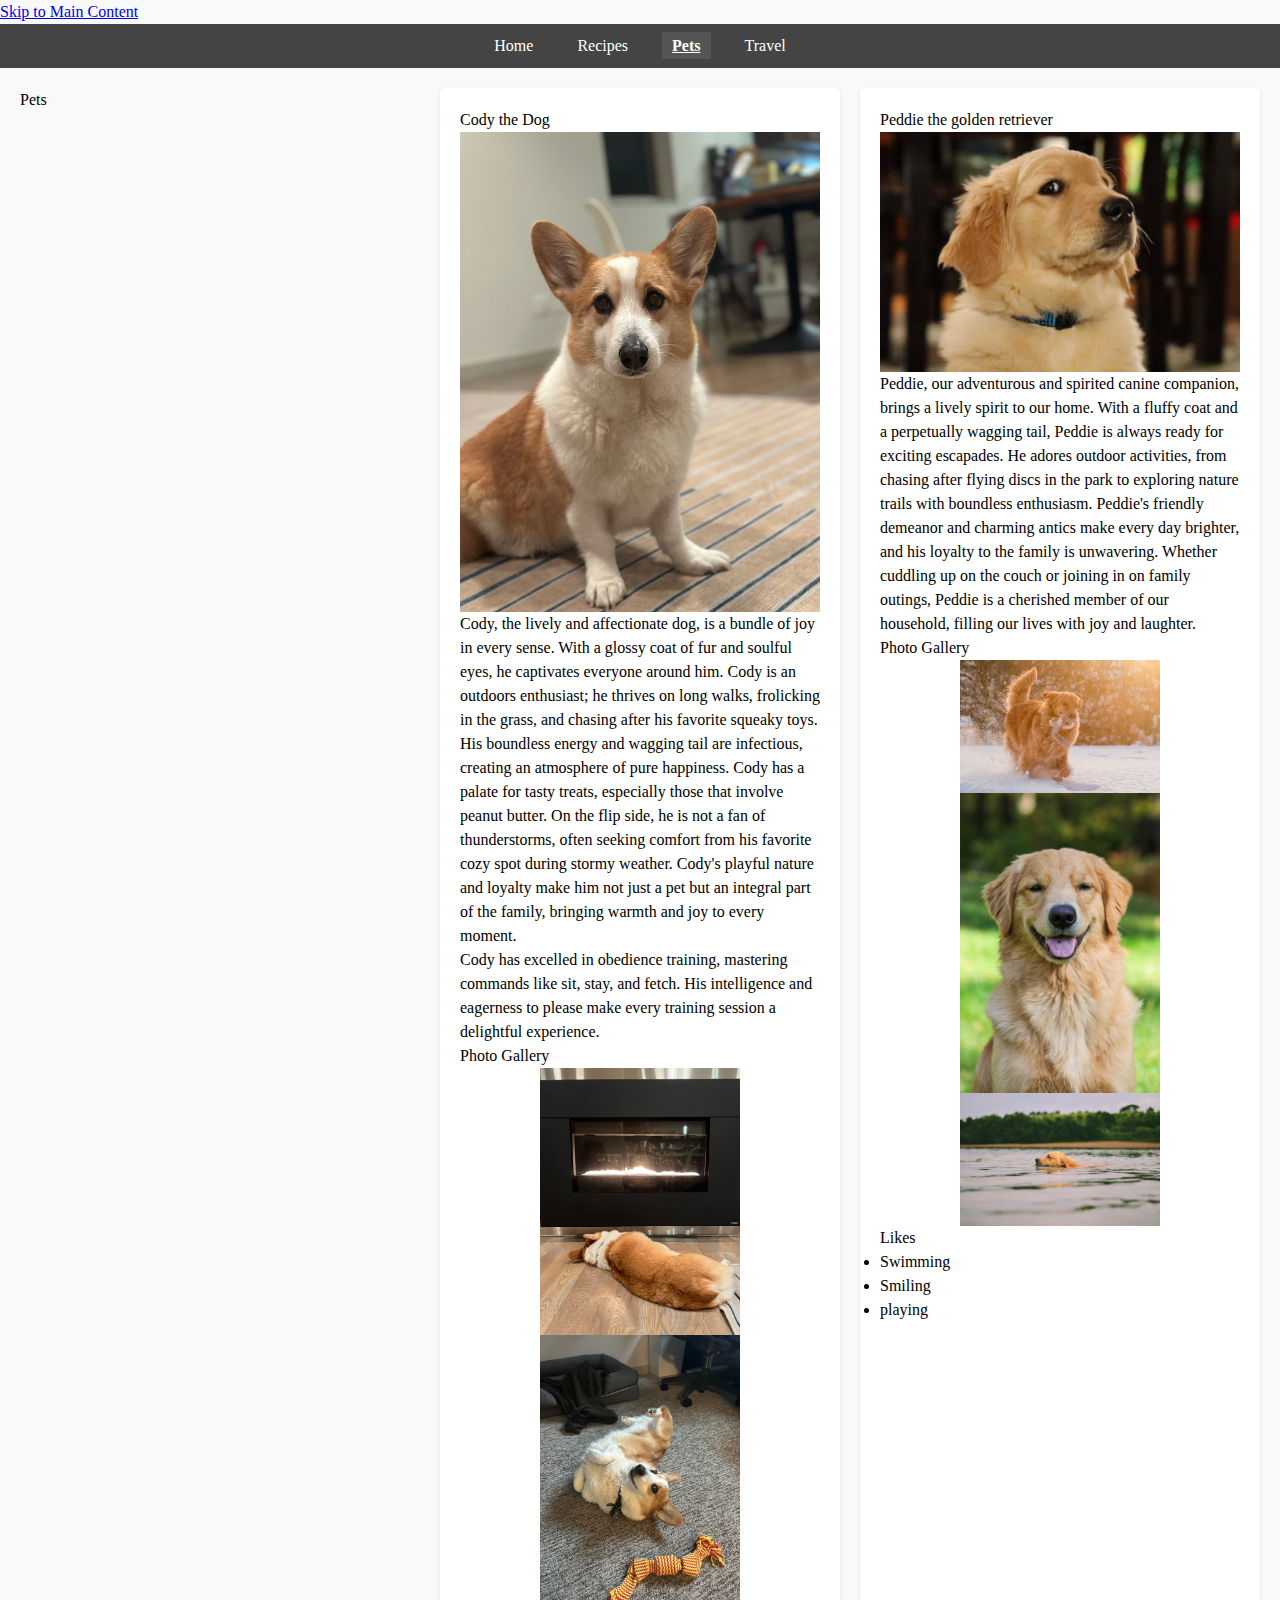
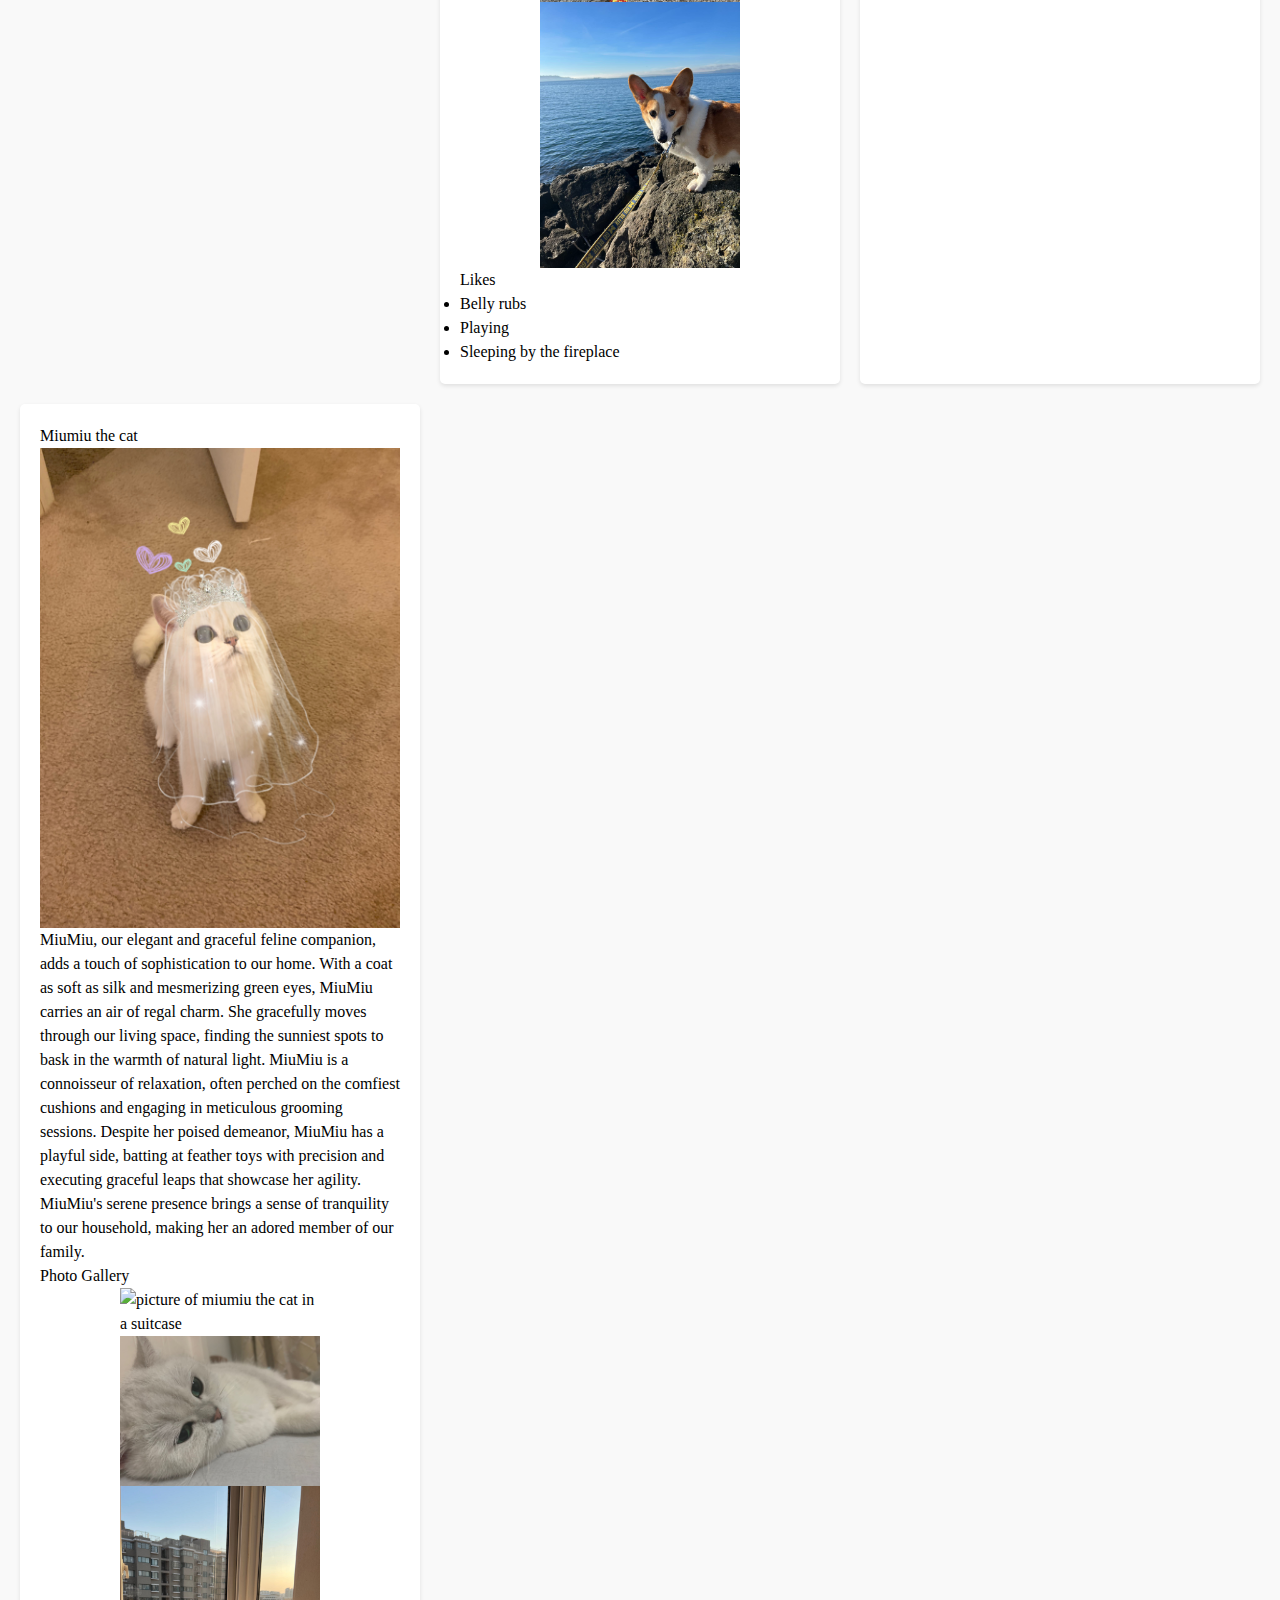
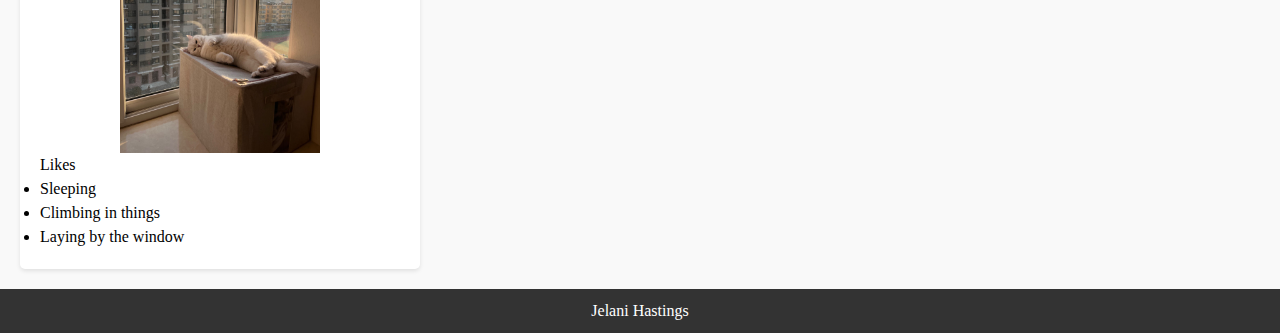
==== pets.html @ b9f97d59 "Add files via upload" ====
<!DOCTYPE html>
<html lang="en">
<head>
    <meta charset="UTF-8">
    <meta name="viewport" content="width=device-width, initial-scale=1.0">
    <link rel="stylesheet" href="css/html5reset.css">
    <link rel="stylesheet" href="css/style.css">
    <title>Pets</title>
</head>
<body>
    <a href="#main">Skip to Main Content</a>
    <nav>
        <ul>
            <li><a href="index.html">Home</a></li>
            <li><a href="recipes.html">Recipes</a></li>
            <li class="current-page"><a href="pets.html">Pets</a></li>
            <li><a href ="travel.html">Travel</a></li>
        </ul>
    </nav>

    <main id="main" class="grid-container"> 
        <h1>Pets</h1>
        <div>
            <div>
                <h2>Cody the Dog</h2>
                <img src="images/cody.jpg" width="400" alt="Picture of Cody the Dog">
                <p>Cody, the lively and affectionate dog, is a bundle of joy in every sense. With a glossy coat of fur and soulful eyes, he captivates everyone around him. Cody is an outdoors enthusiast; he thrives on long walks, frolicking in the grass, and chasing after his favorite squeaky toys. His boundless energy and wagging tail are infectious, creating an atmosphere of pure happiness. Cody has a palate for tasty treats, especially those that involve peanut butter. On the flip side, he is not a fan of thunderstorms, often seeking comfort from his favorite cozy spot during stormy weather. Cody's playful nature and loyalty make him not just a pet but an integral part of the family, bringing warmth and joy to every moment.</p>
                <p>Cody has excelled in obedience training, mastering commands like sit, stay, and fetch. His intelligence and eagerness to please make every training session a delightful experience.</p>
            </div>

            <div class="cody-photos">
                <h3>Photo Gallery</h3>
                <img src="images/cody_fireplace.jpg" width="200" alt="Picture of Cody at fireplace">
                <img src="images/cody_play.jpg" width="200" alt="Picture of Cody playing">
                <img src="images/cody_sea.jpg" width="200" alt="Picture of cody at the sea">
            </div>
           
            <h3>Likes</h3>
            <ul>
                <li>Belly rubs</li>
                <li>Playing</li>
                <li>Sleeping by the fireplace</li>
            </ul>
        </div>

        <div>
            <h2>Peddie the golden retriever</h2>
            <img src="images/peddie.jpg" width="400" alt="picture of peddie the dog">
            <p>Peddie, our adventurous and spirited canine companion, brings a lively spirit to our home. With a fluffy coat and a perpetually wagging tail, Peddie is always ready for exciting escapades. He adores outdoor activities, from chasing after flying discs in the park to exploring nature trails with boundless enthusiasm. Peddie's friendly demeanor and charming antics make every day brighter, and his loyalty to the family is unwavering. Whether cuddling up on the couch or joining in on family outings, Peddie is a cherished member of our household, filling our lives with joy and laughter.</p>
            
            <h3>Photo Gallery</h3>
            <img src="images/peddie_play.jpg" width="200" alt="picture of peddie playing">
            <img src="images/peddie_smile.jpg" width="200" alt="picture of peddie smiling">
            <img src="images/peddie_swim.jpg" width="200" alt="picture of peddie swimming">
            
            <h3>Likes</h3>
            <ul>
                <li>Swimming</li>
                <li>Smiling</li>
                <li>playing</li>
            </ul>
        </div>

        <div>
            <h2>Miumiu the cat</h2>
            <img src="images/miumiu.jpg" width="400" alt="a picture of miumiu the cat">
            <p>MiuMiu, our elegant and graceful feline companion, adds a touch of sophistication to our home. With a coat as soft as silk and mesmerizing green eyes, MiuMiu carries an air of regal charm. She gracefully moves through our living space, finding the sunniest spots to bask in the warmth of natural light. MiuMiu is a connoisseur of relaxation, often perched on the comfiest cushions and engaging in meticulous grooming sessions. Despite her poised demeanor, MiuMiu has a playful side, batting at feather toys with precision and executing graceful leaps that showcase her agility. MiuMiu's serene presence brings a sense of tranquility to our household, making her an adored member of our family.</p>

            <h3>Photo Gallery</h3>
            <img src="images/miumiu_in_the_bag.jpeg" width="200" alt="picture of miumiu the cat in a suitcase">
            <img src="images/miumiu_sleeping.jpeg" width="200" alt="picture of miumiu the cat sleeping">
            <img src="images/miumiu_under_sunshine.jpeg" width="200" alt="picture of miumiu the cat by a window">

            <h3>Likes</h3>
            <ul>
                <li>Sleeping</li>
                <li>Climbing in things</li>
                <li>Laying by the window</li>
            </ul>
        </div>
    </main>

    <footer>Jelani Hastings</footer>
</body>
</html>
---- css/style.css ----
html, body, h1, h2, h3, h4, h5, h6, p, ul, ol, li {
    margin: 0;
    padding: 0;
}

*, *::before, *::after {
    box-sizing: border-box;
}

body {
    font-family: 'Times New Roman', Times, serif;
    font-size: 16px;
    line-height: 1.5;
    background-color: #f9f9f9;
}

header {
    background-color: #333;
    color: #fff;
    padding: 10px 0;
    text-align: center;
}

nav {
    background-color: #444;
    padding: 10px 0;
}

nav ul {
    list-style-type: none;
    text-align: center;
}

nav ul li {
    display: inline;
    margin-right: 20px;
}

nav ul li:last-child {
    margin-right: 0;
}

nav ul li a {
    color: #fff;
    text-decoration: none;
    padding: 5px 10px;
}

nav ul li a:hover {
    background-color: #555;
}

nav ul li.current-page a {
    background-color: #555;
    font-weight: bold;
    text-decoration: underline;
}

main {
    padding: 20px;
}

footer {
    background-color: #333;
    color: #fff;
    text-align: center;
    padding: 10px 0;
}

.grid-container {
    display: grid;
    grid-template-columns: 1fr;
    grid-gap: 20px;
}

.grid-container > div {
    background-color: #fff;
    padding: 20px;
    border-radius: 5px;
    box-shadow: 0 2px 4px rgba(0, 0, 0, 0.1);
}

@media screen and (min-width: 768px) {
    .grid-container {
        grid-template-columns: repeat(2, 1fr);
    }
}

@media screen and (min-width: 1024px) {
    .grid-container {
        grid-template-columns: repeat(3, 1fr);
    }
}

img {
    max-width: 100%;
    height: auto;
    display: block;
    margin: 0 auto;
}

@media (prefers-reduced-motion: reduce) {
    img, * {
        animation: none !important;
        transition: none !important;
    }
}

@media (min-width: 768px) and (max-width: 1024px) {
    /* Tablet-specific styles go here */

    .grid-container {
        /* For tablets, we can go for a 2-column layout instead of a 1-column layout */
        grid-template-columns: repeat(2, 1fr);
    }

    /* You may also want to adjust padding, margins, or font sizes for tablet screens here */
    header, nav, main, footer {
        padding-left: 20px;
        padding-right: 20px;
    }

    body {
        /* Slightly larger text for easier reading on tablets */
        font-size: 18px;
    }

    nav ul li {
        /* More space between navigation links on a tablet */
        margin-right: 30px;
    }

    /* ... add any other tablet-specific adjustments here ... */
}
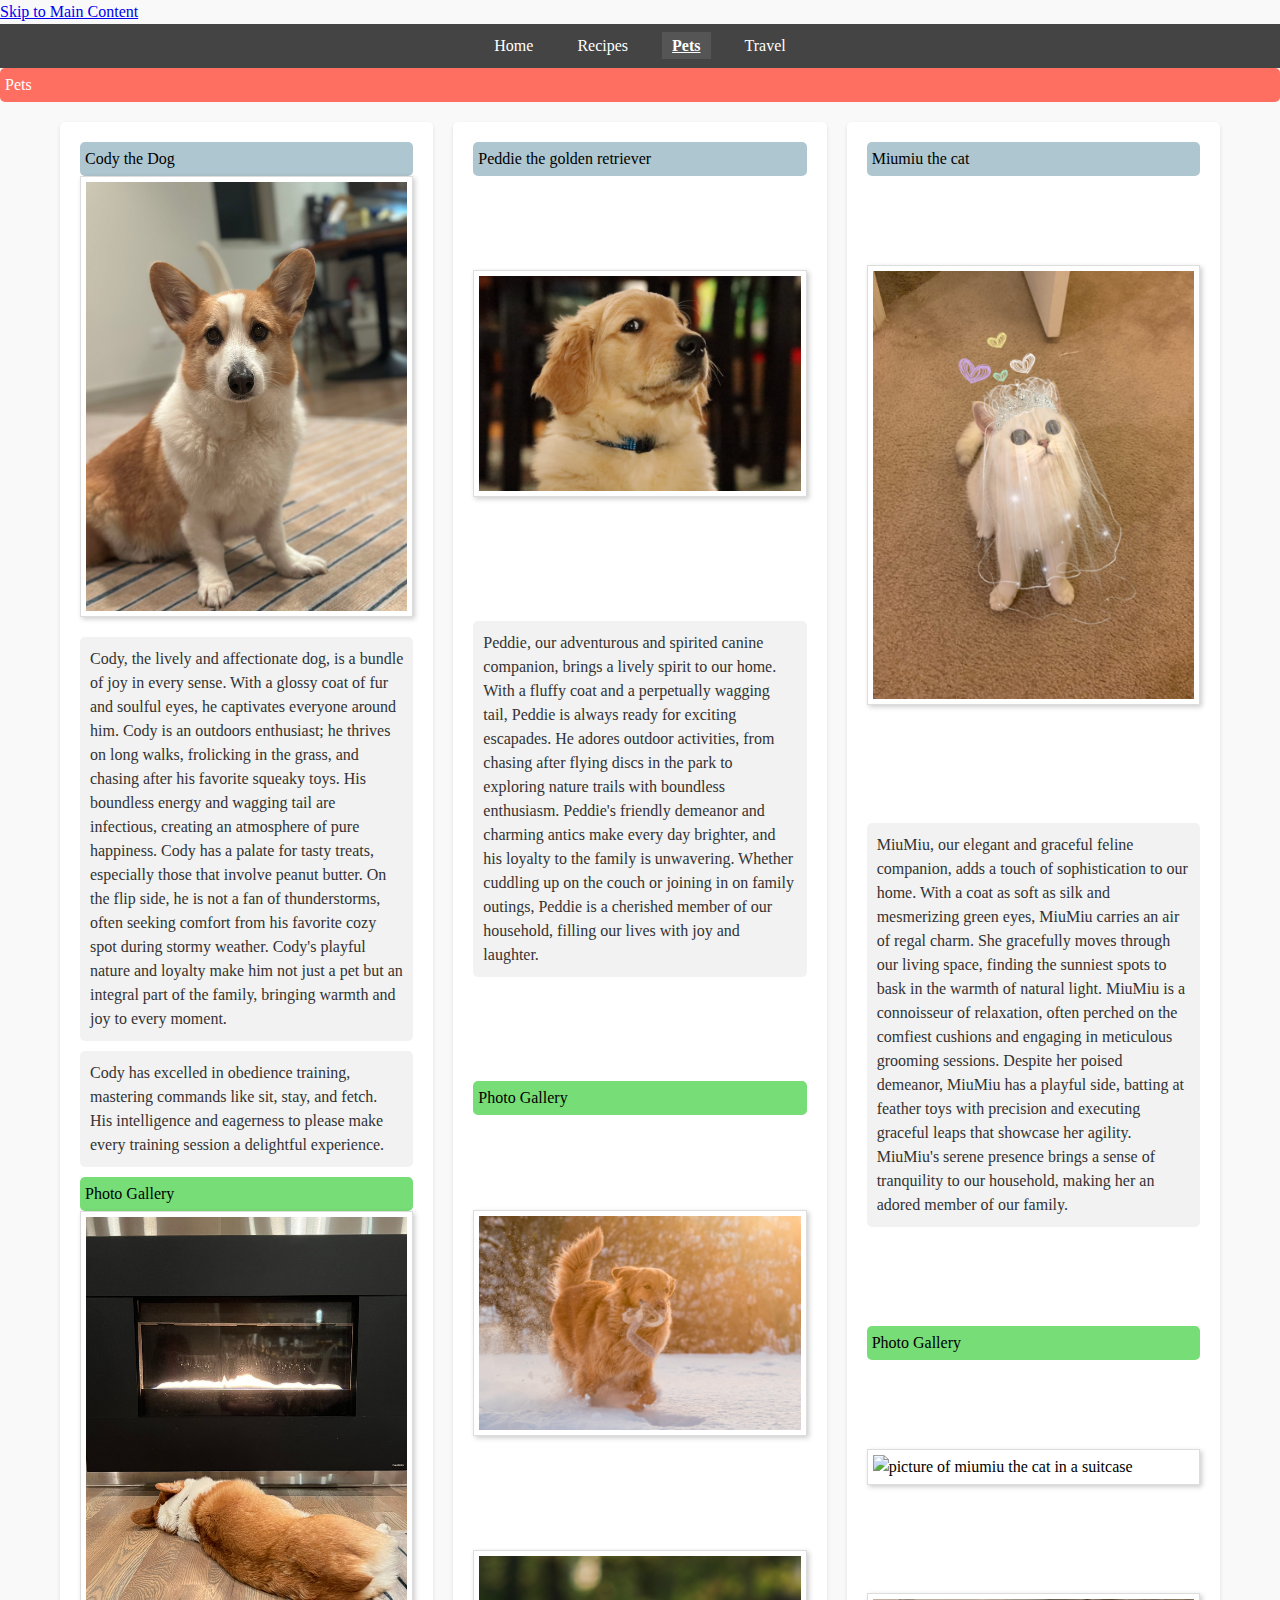
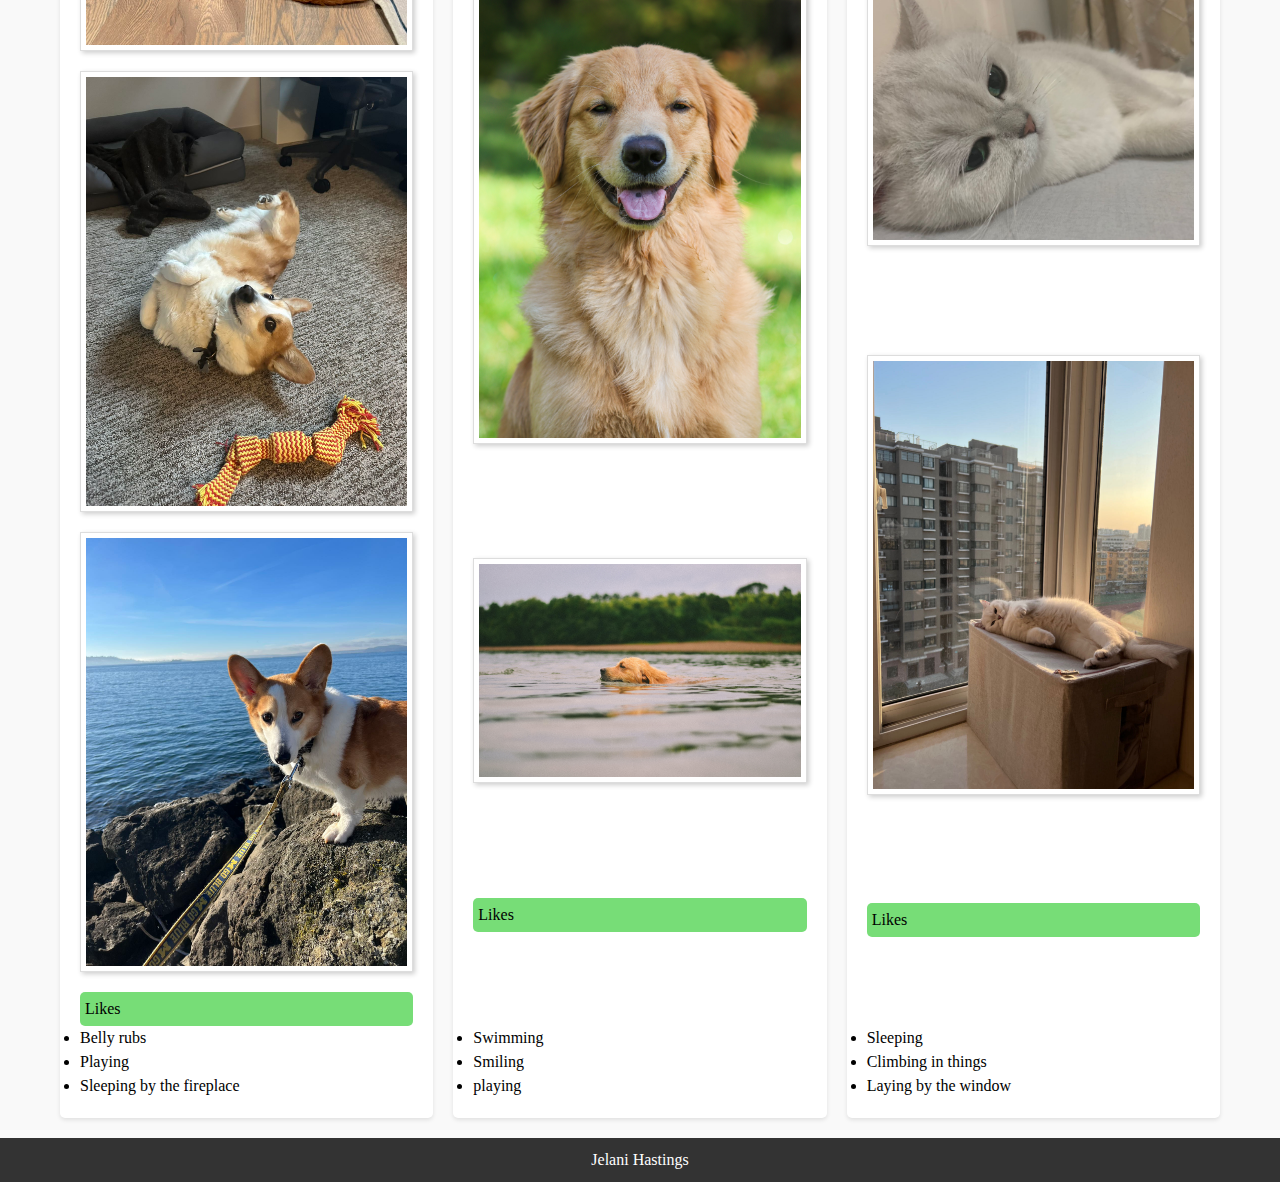
==== commit 89f458f1: "Add files via upload" ====
--- a/pets.html
+++ b/pets.html
@@ -17,9 +17,9 @@
             <li><a href ="travel.html">Travel</a></li>
         </ul>
     </nav>
-
+    <h1>Pets</h1>
     <main id="main" class="grid-container"> 
-        <h1>Pets</h1>
+        
         <div>
             <div>
                 <h2>Cody the Dog</h2>
--- a/css/style.css
+++ b/css/style.css
@@ -13,7 +13,32 @@
     line-height: 1.5;
     background-color: #f9f9f9;
 }
+div p {
+    background-color: #f2f2f2; /* Light gray background */
+    color: #333; /* Dark gray text */
+    padding: 10px; /* Adds padding around the text */
+    border-radius: 5px; /* Rounds the corners */
+    margin: 10px 0; /* Adds some space between paragraphs */
+}
+h1 {
+    background-color: #FF6F61; /* Coral color */
+    color: #ffffff; /* White text for good contrast */
+    padding: 5px;
+    border-radius: 5px;
+}
 
+h2 {
+    background-color: #AEC6CF; /* Pastel blue */
+    color: #000; /* Black text */
+    padding: 5px;
+    border-radius: 5px;
+}
+h3 {
+    background-color: #77DD77; /* Pastel green */
+    color: #000; /* Black text */
+    padding: 5px;
+    border-radius: 5px;
+}
 header {
     background-color: #333;
     color: #fff;
@@ -69,8 +94,12 @@
 
 .grid-container {
     display: grid;
-    grid-template-columns: 1fr;
-    grid-gap: 20px;
+    grid-template-columns: repeat(auto-fill, minmax(300px, 1fr)); /* Creates a uniform grid with columns of at least 300px */
+    grid-gap: 20px; /* Space between grid items */
+    margin: 0 auto; /* Centers the grid in the page */
+    width: 100%; /* Grid takes full width of the container */
+    max-width: 1200px; /* Optional: Limits the maximum width of the grid */
+    padding: 20px; /* Adds some space inside the grid */
 }
 
 .grid-container > div {
@@ -78,25 +107,35 @@
     padding: 20px;
     border-radius: 5px;
     box-shadow: 0 2px 4px rgba(0, 0, 0, 0.1);
+    /* Ensures the content inside the grid items is not too squished */
+    display: flex;
+    flex-direction: column;
+    justify-content: space-between;
 }
 
 @media screen and (min-width: 768px) {
     .grid-container {
-        grid-template-columns: repeat(2, 1fr);
+        grid-template-columns: repeat(2, 1fr); /* 2 columns for medium screens */
     }
 }
 
 @media screen and (min-width: 1024px) {
     .grid-container {
-        grid-template-columns: repeat(3, 1fr);
+        grid-template-columns: repeat(3, 1fr); /* 3 columns for large screens */
     }
 }
 
 img {
-    max-width: 100%;
-    height: auto;
-    display: block;
-    margin: 0 auto;
+    width: 100%; /* Makes the image responsive */
+    max-width: 400px; /* Maximum width */
+    height: auto; /* Adjusts the height automatically */
+    border: 1px solid #ddd; /* Adds a light border */
+    padding: 5px; /* Adds some space around the image */
+    box-shadow: 2px 2px 5px rgba(0, 0, 0, 0.2); /* Adds a subtle shadow */
+    margin-bottom: 20px; /* Adds space below the image */
+    display: block; /* Ensures the image takes up the full width of its container */
+    margin-left: auto; /* Centers the image */
+    margin-right: auto; 
 }
 
 @media (prefers-reduced-motion: reduce) {
@@ -107,28 +146,34 @@
 }
 
 @media (min-width: 768px) and (max-width: 1024px) {
-    /* Tablet-specific styles go here */
+    /* Tablet-specific styles */
 
     .grid-container {
-        /* For tablets, we can go for a 2-column layout instead of a 1-column layout */
-        grid-template-columns: repeat(2, 1fr);
+        grid-template-columns: repeat(2, 1fr); /* Two-column layout for tablets */
+        grid-gap: 30px; /* Increased gap for better spacing */
     }
 
-    /* You may also want to adjust padding, margins, or font sizes for tablet screens here */
     header, nav, main, footer {
-        padding-left: 20px;
-        padding-right: 20px;
+        padding: 20px; /* Uniform padding for consistency */
     }
 
     body {
-        /* Slightly larger text for easier reading on tablets */
-        font-size: 18px;
+        font-size: 18px; /* Slightly larger text for better readability */
+    }
+
+    nav ul {
+        padding: 0 20px; /* Padding inside the nav for better alignment */
     }
 
     nav ul li {
-        /* More space between navigation links on a tablet */
-        margin-right: 30px;
+        margin-right: 30px; /* Increased margin for better tap targets */
     }
 
-    /* ... add any other tablet-specific adjustments here ... */
+    img {
+        max-width: 100%; /* Ensures images are not larger than their containers */
+        height: auto; /* Maintains aspect ratio */
+    }
+
+    /* Additional tablet-specific styles */
+    /* Consider adding styles for buttons, forms, or other elements here */
 }
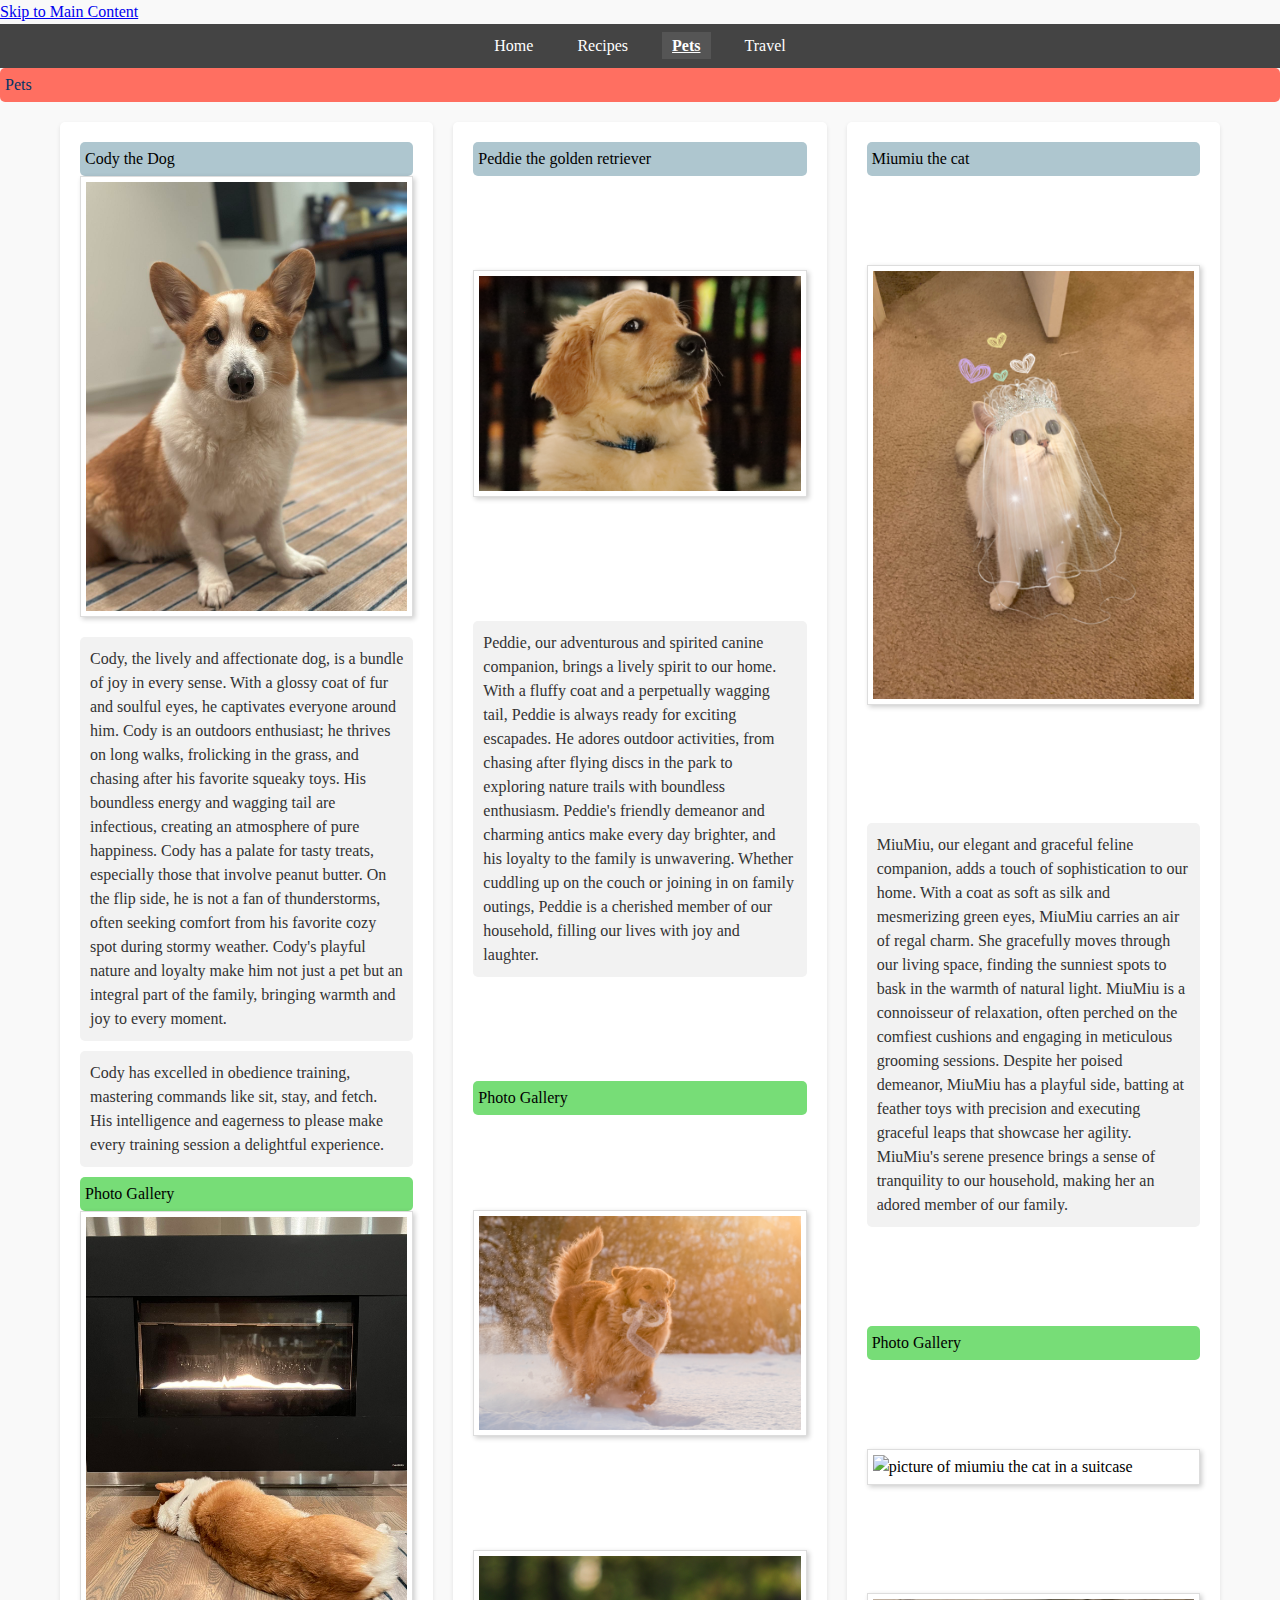
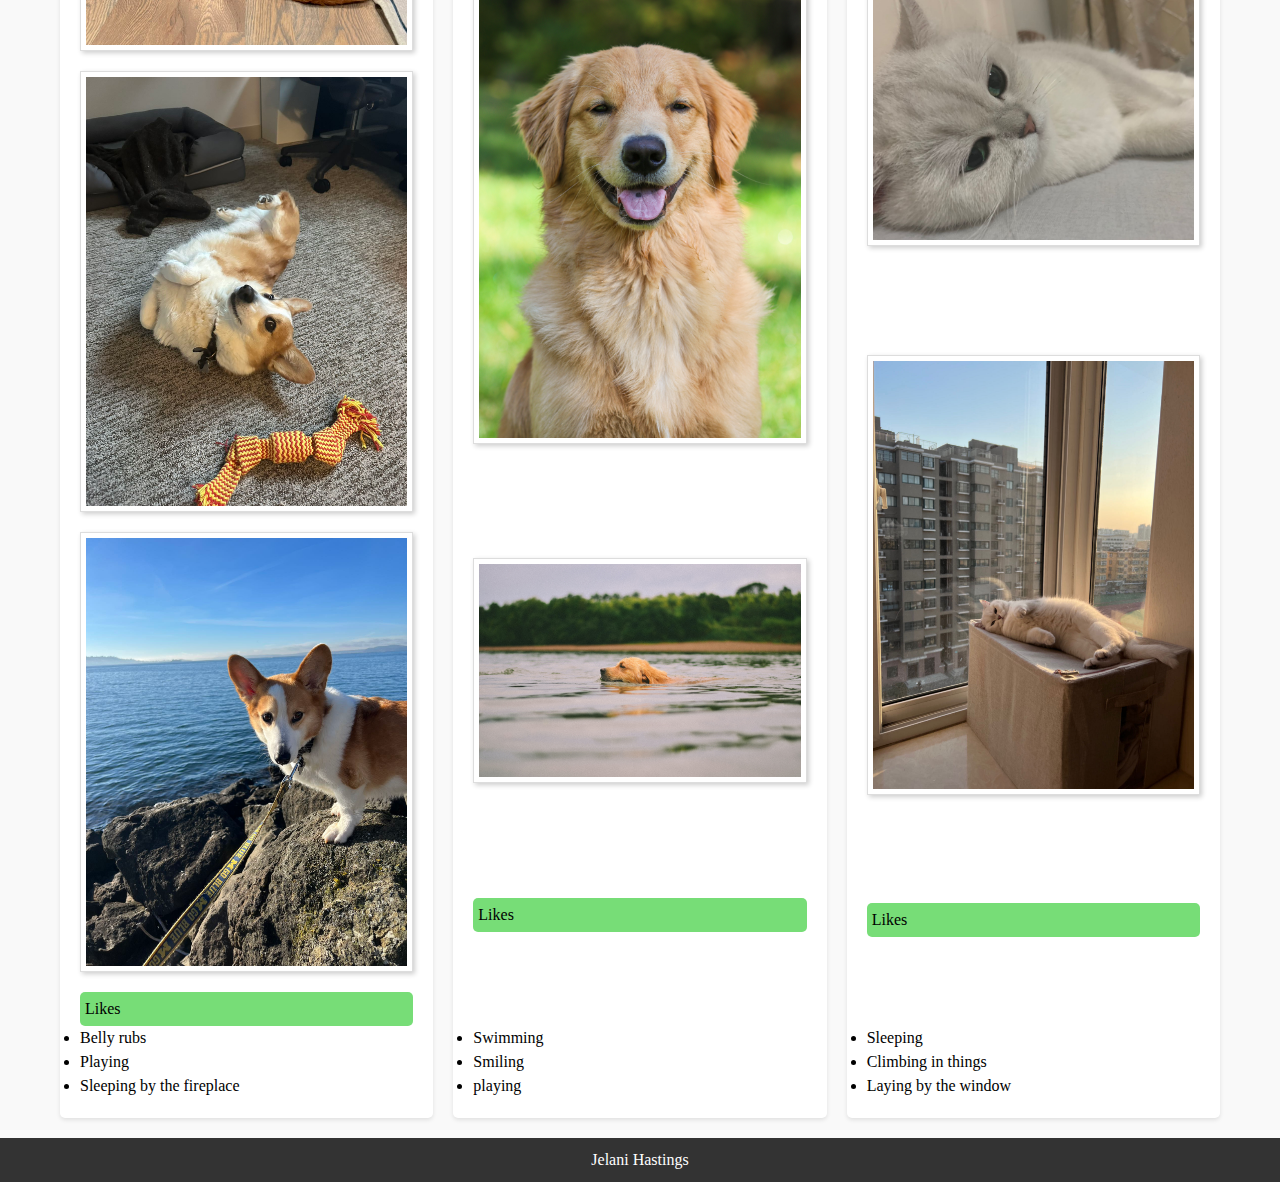
==== commit 870fb829: "Add files via upload" ====
--- a/pets.html
+++ b/pets.html
@@ -81,5 +81,23 @@
     </main>
 
     <footer>Jelani Hastings</footer>
+    <button id="backToTop" onclick="scrollToTop()" style="display:none;">Back to Top</button>
+    <script>
+     
+        window.onscroll = function() {
+            if (document.body.scrollTop > 20 || document.documentElement.scrollTop > 20) {
+                document.getElementById("backToTop").style.display = "block";
+            } else {
+                document.getElementById("backToTop").style.display = "none";
+            }
+        };
+    
+       
+        function scrollToTop() {
+            document.body.scrollTop = 0;
+            document.documentElement.scrollTop = 0;
+        }
+    </script>
+    
 </body>
 </html>
--- a/css/style.css
+++ b/css/style.css
@@ -14,28 +14,29 @@
     background-color: #f9f9f9;
 }
 div p {
-    background-color: #f2f2f2; /* Light gray background */
-    color: #333; /* Dark gray text */
-    padding: 10px; /* Adds padding around the text */
-    border-radius: 5px; /* Rounds the corners */
-    margin: 10px 0; /* Adds some space between paragraphs */
+    background-color: #f2f2f2; 
+    color: #333; 
+    padding: 10px; 
+    border-radius: 5px; 
+    margin: 10px 0; 
 }
 h1 {
-    background-color: #FF6F61; /* Coral color */
-    color: #ffffff; /* White text for good contrast */
+    background-color: #FF6F61; 
+    color: #003366; 
     padding: 5px;
     border-radius: 5px;
 }
 
+
 h2 {
-    background-color: #AEC6CF; /* Pastel blue */
-    color: #000; /* Black text */
+    background-color: #AEC6CF; 
+    color: #000; 
     padding: 5px;
     border-radius: 5px;
 }
 h3 {
-    background-color: #77DD77; /* Pastel green */
-    color: #000; /* Black text */
+    background-color: #77DD77; 
+    color: #000; 
     padding: 5px;
     border-radius: 5px;
 }
@@ -94,12 +95,12 @@
 
 .grid-container {
     display: grid;
-    grid-template-columns: repeat(auto-fill, minmax(300px, 1fr)); /* Creates a uniform grid with columns of at least 300px */
-    grid-gap: 20px; /* Space between grid items */
-    margin: 0 auto; /* Centers the grid in the page */
-    width: 100%; /* Grid takes full width of the container */
-    max-width: 1200px; /* Optional: Limits the maximum width of the grid */
-    padding: 20px; /* Adds some space inside the grid */
+    grid-template-columns: repeat(auto-fill, minmax(300px, 1fr)); 
+    grid-gap: 20px; 
+    margin: 0 auto; 
+    width: 100%; 
+    max-width: 1200px; 
+    padding: 20px; 
 }
 
 .grid-container > div {
@@ -107,34 +108,54 @@
     padding: 20px;
     border-radius: 5px;
     box-shadow: 0 2px 4px rgba(0, 0, 0, 0.1);
-    /* Ensures the content inside the grid items is not too squished */
+    
     display: flex;
     flex-direction: column;
     justify-content: space-between;
 }
 
+#backToTop {
+    position: fixed;
+    bottom: 20px;
+    right: 30px;
+    z-index: 99;
+    font-size: 18px;
+    border: none;
+    outline: none;
+    background-color: #333;
+    color: white;
+    cursor: pointer;
+    padding: 15px;
+    border-radius: 10px;
+    display: none; 
+}
+
+#backToTop:hover {
+    background-color: #555; 
+}
+
 @media screen and (min-width: 768px) {
     .grid-container {
-        grid-template-columns: repeat(2, 1fr); /* 2 columns for medium screens */
+        grid-template-columns: repeat(2, 1fr); 
     }
 }
 
 @media screen and (min-width: 1024px) {
     .grid-container {
-        grid-template-columns: repeat(3, 1fr); /* 3 columns for large screens */
+        grid-template-columns: repeat(3, 1fr);
     }
 }
 
 img {
-    width: 100%; /* Makes the image responsive */
-    max-width: 400px; /* Maximum width */
-    height: auto; /* Adjusts the height automatically */
-    border: 1px solid #ddd; /* Adds a light border */
-    padding: 5px; /* Adds some space around the image */
-    box-shadow: 2px 2px 5px rgba(0, 0, 0, 0.2); /* Adds a subtle shadow */
-    margin-bottom: 20px; /* Adds space below the image */
-    display: block; /* Ensures the image takes up the full width of its container */
-    margin-left: auto; /* Centers the image */
+    width: 100%; 
+    max-width: 400px; 
+    height: auto; 
+    border: 1px solid #ddd; 
+    padding: 5px; 
+    box-shadow: 2px 2px 5px rgba(0, 0, 0, 0.2); 
+    margin-bottom: 20px; 
+    display: block; 
+    margin-left: auto; 
     margin-right: auto; 
 }
 
@@ -146,34 +167,33 @@
 }
 
 @media (min-width: 768px) and (max-width: 1024px) {
-    /* Tablet-specific styles */
+    
 
     .grid-container {
-        grid-template-columns: repeat(2, 1fr); /* Two-column layout for tablets */
-        grid-gap: 30px; /* Increased gap for better spacing */
+        grid-template-columns: repeat(2, 1fr); 
+        grid-gap: 30px; 
     }
 
     header, nav, main, footer {
-        padding: 20px; /* Uniform padding for consistency */
+        padding: 20px; 
     }
 
     body {
-        font-size: 18px; /* Slightly larger text for better readability */
+        font-size: 18px; 
     }
 
     nav ul {
-        padding: 0 20px; /* Padding inside the nav for better alignment */
+        padding: 0 20px;
     }
 
     nav ul li {
-        margin-right: 30px; /* Increased margin for better tap targets */
+        margin-right: 30px; 
     }
 
     img {
-        max-width: 100%; /* Ensures images are not larger than their containers */
-        height: auto; /* Maintains aspect ratio */
+        max-width: 100%; 
+        height: auto; 
     }
 
-    /* Additional tablet-specific styles */
-    /* Consider adding styles for buttons, forms, or other elements here */
+    
 }
